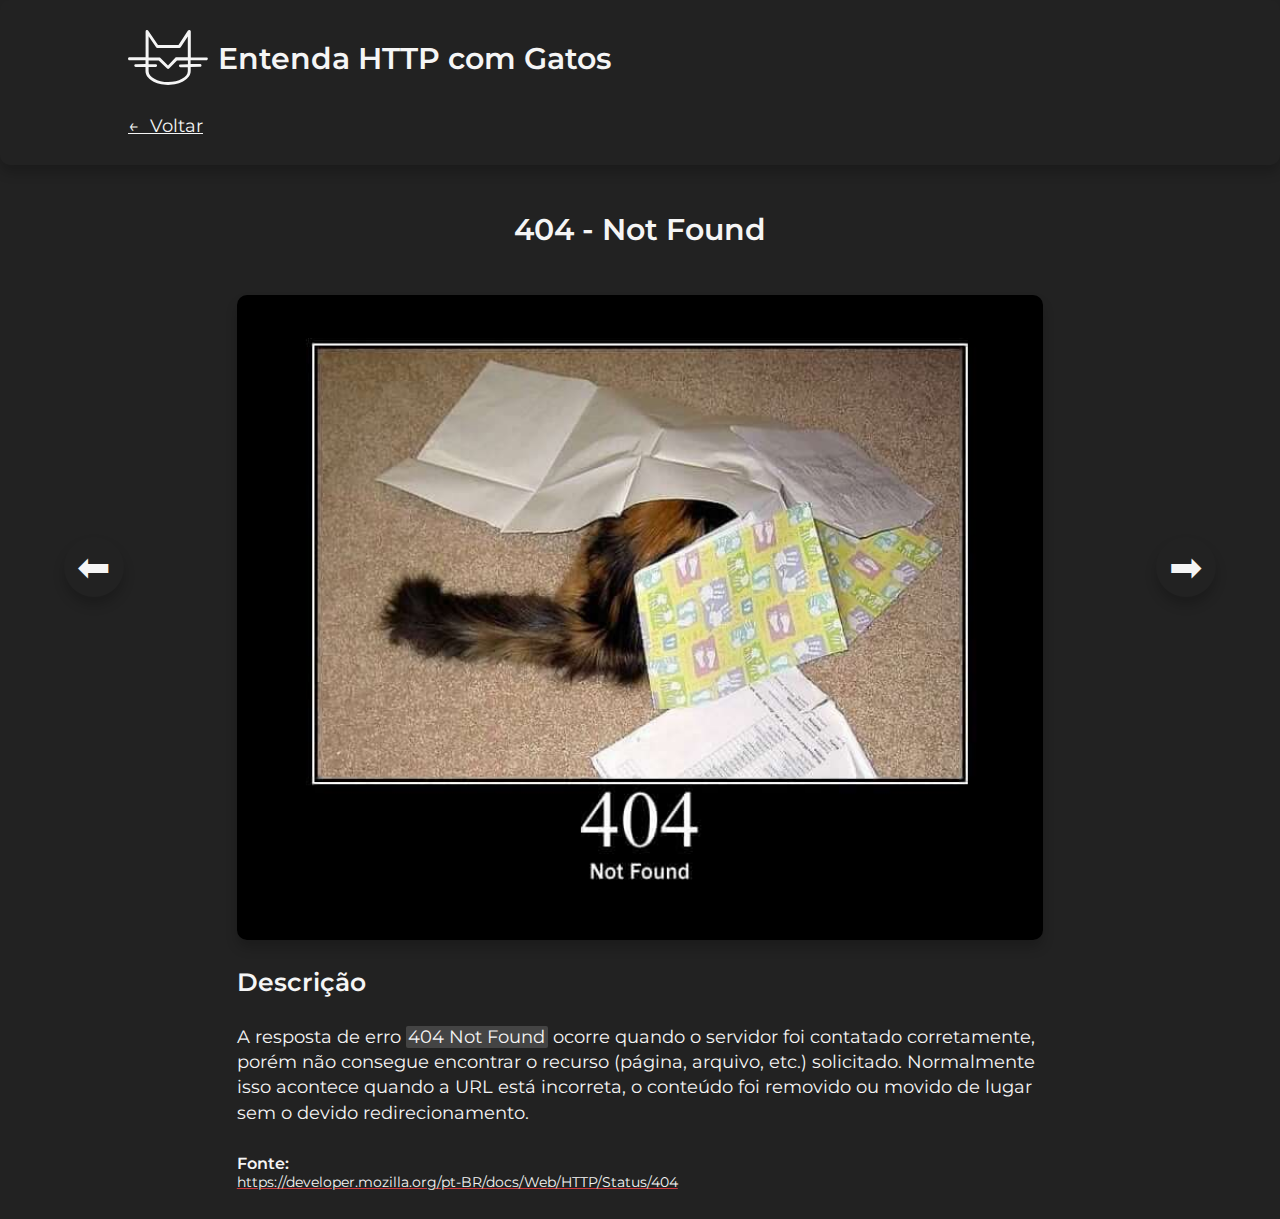
==== src/status/status.html @ 326e339f "adicação de alguns detalhes como hover na logo e etc" ====
<!DOCTYPE html>
<html lang="pt-BR">

<head>
  <meta charset="UTF-8" />
  <meta name="viewport" content="width=device-width, initial-scale=1.0" />

  <!--Fontes-->
  <link rel="preconnect" href="https://fonts.googleapis.com" />
  <link rel="preconnect" href="https://fonts.gstatic.com" crossorigin />
  <link
    href="https://fonts.googleapis.com/css2?family=Montserrat:ital,wght@0,100..900;1,100..900&family=Open+Sans:ital,wght@0,300..800;1,300..800&family=Roboto:ital,wght@0,100;0,300;0,400;0,500;0,700;0,900;1,100;1,300;1,400;1,500;1,700;1,900&display=swap"
    rel="stylesheet" />

  <!--CSS-->
  <link rel="stylesheet" href="../css/reset.css" />
  <link rel="stylesheet" href="../css/base.css" />
  <link rel="stylesheet" href="../css/cabecalho.css" />
  <link rel="stylesheet" href="../css/status.css" />
  <link rel="stylesheet" href="../css/status-descricao.css" />

  <!--Javascript-->
  <script type="module" src="../js/status.js" defer></script>
  <script type="module" src="../js/nextPageBtn.js" defer></script>

  <title>HTTP com Gatos</title>
</head>

<body>
  <header class="cabecalho">
    <nav class="navBar">
      <a href="../../index.html">
        <svg version="1.1" id="httpcat_logo" xmlns="http://www.w3.org/2000/svg" x="0px" y="0px" width="80px"
          height="55px" viewBox="0 0 80 55">
          <path fill="#f5f5f5"
            d="M78.6,27.4H62.8V1.5c0-0.7-0.6-1.3-1.2-1.4c-0.6-0.2-1.4,0.1-1.8,0.6l-9.3,14.2H30L20.1,0.6c-0.4-0.5-1-0.8-1.6-0.6 c-0.6,0.2-0.9,0.8-0.9,1.4v25.9H1.4c-0.8,0-1.4,0.7-1.4,1.5c0,0.8,0.6,1.5,1.4,1.5h16.1v3.8l-9.8,0.2c0,0,0,0,0,0 c-0.8,0-1.4,0.5-1.4,1.3c0,0.8,0.6,1.4,1.4,1.4l9.8,0v4.1c0,7.7,9.9,13.8,22.6,13.8s22.6-6.1,22.6-13.8v-4.1l9.4-0.2c0,0,0,0,0,0 c0.8,0,1.4-0.5,1.4-1.3c0-0.8-0.6-1.4-1.4-1.4l-9.5,0v-3.8h15.8c0.8,0,1.4-0.7,1.4-1.5C80,28.1,79.4,27.4,78.6,27.4z M20.6,6.3 l7.5,11c0.3,0.4,0.6,0.6,1.1,0.6h22.1c0.5,0,1.1-0.3,1.4-0.7l7.1-10.7v20.8H48.3c-0.4,0-0.8,0.1-1,0.4L40,35.5l-7.8-7.7 c-0.3-0.3-0.6-0.4-1-0.4H20.6V6.3z M59.8,34.3l-7.4,0.2c0,0,0,0,0,0c-0.8,0-1.4,0.5-1.4,1.3c0,0.8,0.6,1.4,1.4,1.4l7.4,0v4.1 c0,5.9-9,10.8-19.6,10.8S20.6,47,20.6,41.2v-4.1l7.1-0.2c0,0,0,0,0,0c0.8,0,1.4-0.5,1.4-1.3c0-0.8-0.6-1.4-1.4-1.4l-7.1,0v-3.8h10.1 l8.4,8.2c0.3,0.3,0.6,0.3,1,0.3c0,0,0,0,0,0c0.4,0,0.8-0.1,1-0.3l7.9-8.2h10.9V34.3z">
          </path>
        </svg>
      </a>

      <h1 id="http-titulo">Entenda HTTP com Gatos</h1>
    </nav>

    <div class="back-btn">
      <a href="../../index.html" id="voltar">← <strong>Voltar</strong></a>
    </div>
    </div>
  </header>

  <main id="main-conteudo-status">
    <button id="btn-prev" class="btn-seta">&#x2B05;</button>

    <section class="conteudo-status">
      <h1 id="status-code-title"></h1>

      <img id="status-code-image" alt="imagem do gato correspondente ao status" />

      <h2 class="descricao-H2">Descrição</h2>
      <div id="status-code-description"></div>

      <h3 class="fonte-H3">Fonte:</h3>
      <a id="status-code-source" href="#" target="_blank"></a>
    </section>

    <button id="btn-next" class="btn-seta">&#x27A1;</button>
  </main>

</body>

</html>
---- src/css/base.css ----
:root {   
  --verde-fosco: rgba(43, 165, 69, .25);   
  --verde: rgb(43, 165, 69);   
  --cinza: #444444;    
  --amarelo: #EAB308;
  --amarelo-fosco: #614412;  
  --vermelho: #D0383E;
  --vinho: #57292B;    
  --branco-bg: #F5F5F5; 
  --preto: #222222;  
  --azul: #2F6DAE;
  --azul-fosco: #182631;    
}

html{
  font-size: 62.5%;
  color: var(--preto);
}

body{
  background-color: var(--preto);
  color: var(--branco-bg);
  display: flex;
  flex-direction: column;
  align-items: center;
  font-family: "Montserrat", serif;
}
---- src/css/cabecalho.css ----
.cabecalho {
  display: flex;
  flex-direction: column;
  gap: 2rem;
  padding: 3rem 0;
  margin-bottom: 5rem;
  width: 100%;
  align-items: center;
  box-shadow: 0 8px 12px rgba(0, 0, 0, 0.2);
  border-radius: 1rem;

}

.navBar{
  display: flex;
  width: 80%;
  align-items: center;
  gap: 1rem;
}

#httpcat_logo{
  cursor: pointer;
}

#httpcat_logo:hover path{
  fill: var(--vermelho);

}

#http-titulo {
  color: var(--branco-bg);
  font-size: 3rem;
  font-weight: 600;
}

.back-btn{
  display: flex;
  font-size: 1.8rem;
  letter-spacing: .3rem;
  margin-top: 1rem;
  text-decoration: underline 1px;
  width: 80%;
}

.back-btn:hover{
  text-decoration: underline 1px var(--vermelho);
}

.back-btn a strong{
  letter-spacing: 0;
}
---- src/css/status.css ----
#main-conteudo-status{
  width: 90%;
  display: flex;
  align-items: center;
  justify-content: space-between;
}

.btn-seta{
  font-size: 4rem;
  height: 6rem;
  width: 6rem;
  cursor: pointer;
  position: relative;
  top: -15rem;
  box-shadow: 0 8px 12px rgba(0, 0, 0, 0.2);
  border-radius: 50%;
}

.btn-seta:hover{
  background-color: var(--branco-bg);
  color: var(--preto);
}

.conteudo-status{
  width: 70%;
  display: flex;
  flex-direction: column;
}

#status-code-image{
  width: 100%;
  height: auto;
  border-radius: 1rem;
  box-shadow: 0 8px 12px rgba(0, 0, 0, 0.2);
}

#status-code-title{
  font-size: 3rem;
  font-weight: 600;
  margin-bottom: 5rem;
  text-align: center;
}

.fonte-H3{
  padding-top: 3rem;
  padding-bottom: .3rem;
  font-size: 1.6rem;
  font-weight: 600;
}

#status-code-source{
  text-decoration: underline 1px var(--vermelho);
  padding-bottom: 3rem;
  font-size: 1.4rem;
  cursor: pointer;
}

#status-code-source:hover{
  color: var(--vermelho);
  text-decoration: underline 1px var(--branco-bg);
}


/* // Percorre o array e insere cada card no container
httpDataCard.forEach(item => {
  const novoCard = criarCard(item);
  cardsContainer.appendChild(novoCard);
}); */
---- src/css/status-descricao.css ----
.bold{
  font-weight: 600;
}

.italico{
  font-style: italic;
}

.link{
  color: var(--azul);
  font-weight: 600;
}

.mg-bottom{
  margin-bottom: 2rem;
}

.pd-top{
  padding-top: 2rem;
}

.bg-grey{
  background-color: var(--cinza);
  border-radius: 2px;
  padding: 0 .25rem; 
}

.nota-vermelha{
  background-color: var(--vinho);
  padding: 2rem;
  border-radius: 1rem;
  margin-bottom: 2rem;
  border-left: 3px solid var(--vermelho);
  border-right: 3px solid var(--vermelho);
}

.nota-importante{
  background-color: var(--vinho);
  padding: 2rem;
  border-radius: 1rem;
  margin-bottom: 2rem;
  border-left: 3px solid var(--amarelo);
  border-right: 3px solid var(--amarelo);
}

.nota-azul{
  background-color: var(--azul-fosco);
  padding: 2rem;
  margin-bottom: 2rem;
  border-radius: 1rem;
  border-left: 3px solid var(--azul);
  border-right: 3px solid var(--azul);
}

.nota-amarela{
  background-color: var(--amarelo-fosco);
  padding: 2rem;
  border-radius: 1rem;
  border-left: 3px solid var(--amarelo);
  border-right: 3px solid var(--amarelo);
}

.nota-cinza{
  padding: 2rem;
  border-radius: 1rem;
  border-left: 3px solid var(--cinza);
  border-right: 3px solid var(--cinza);
}

.descricao-H2 {
  font-size: 2.5rem;
  font-weight: 600;
  padding: 3rem 0;
}

#status-code-description{
  font-size: 1.8rem;
  line-height: 1.4;
}

#expect100{
  background-color: var(--preto);
  padding-right: .5rem;
}

#pf-201{
  padding-top: 2rem;
}

#metodos-ul{
  padding-bottom: 2rem;
}
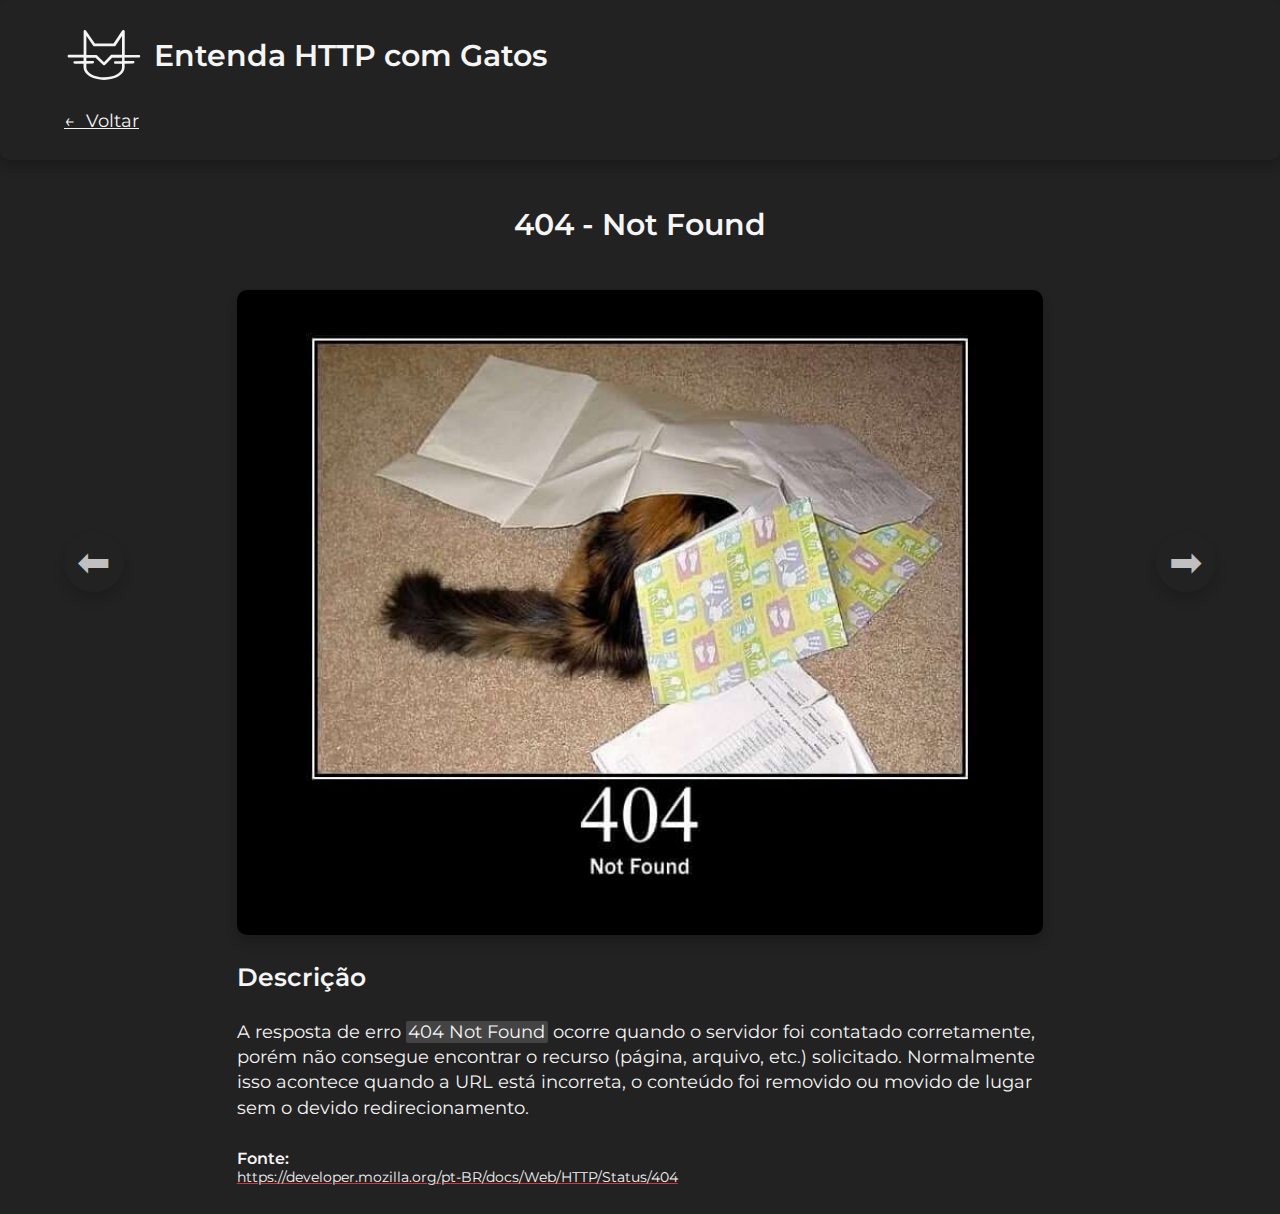
==== commit 88553867: "finalização da parte responsiva dos status" ====
--- a/src/status/status.html
+++ b/src/status/status.html
@@ -30,7 +30,7 @@
   <header class="cabecalho">
     <nav class="navBar">
       <a href="../../index.html">
-        <svg version="1.1" id="httpcat_logo" xmlns="http://www.w3.org/2000/svg" x="0px" y="0px" width="80px"
+        <svg version="1.1" class="httpcat_logo" xmlns="http://www.w3.org/2000/svg" x="0px" y="0px" width="80px"
           height="55px" viewBox="0 0 80 55">
           <path fill="#f5f5f5"
             d="M78.6,27.4H62.8V1.5c0-0.7-0.6-1.3-1.2-1.4c-0.6-0.2-1.4,0.1-1.8,0.6l-9.3,14.2H30L20.1,0.6c-0.4-0.5-1-0.8-1.6-0.6 c-0.6,0.2-0.9,0.8-0.9,1.4v25.9H1.4c-0.8,0-1.4,0.7-1.4,1.5c0,0.8,0.6,1.5,1.4,1.5h16.1v3.8l-9.8,0.2c0,0,0,0,0,0 c-0.8,0-1.4,0.5-1.4,1.3c0,0.8,0.6,1.4,1.4,1.4l9.8,0v4.1c0,7.7,9.9,13.8,22.6,13.8s22.6-6.1,22.6-13.8v-4.1l9.4-0.2c0,0,0,0,0,0 c0.8,0,1.4-0.5,1.4-1.3c0-0.8-0.6-1.4-1.4-1.4l-9.5,0v-3.8h15.8c0.8,0,1.4-0.7,1.4-1.5C80,28.1,79.4,27.4,78.6,27.4z M20.6,6.3 l7.5,11c0.3,0.4,0.6,0.6,1.1,0.6h22.1c0.5,0,1.1-0.3,1.4-0.7l7.1-10.7v20.8H48.3c-0.4,0-0.8,0.1-1,0.4L40,35.5l-7.8-7.7 c-0.3-0.3-0.6-0.4-1-0.4H20.6V6.3z M59.8,34.3l-7.4,0.2c0,0,0,0,0,0c-0.8,0-1.4,0.5-1.4,1.3c0,0.8,0.6,1.4,1.4,1.4l7.4,0v4.1 c0,5.9-9,10.8-19.6,10.8S20.6,47,20.6,41.2v-4.1l7.1-0.2c0,0,0,0,0,0c0.8,0,1.4-0.5,1.4-1.3c0-0.8-0.6-1.4-1.4-1.4l-7.1,0v-3.8h10.1 l8.4,8.2c0.3,0.3,0.6,0.3,1,0.3c0,0,0,0,0,0c0.4,0,0.8-0.1,1-0.3l7.9-8.2h10.9V34.3z">
@@ -48,7 +48,7 @@
   </header>
 
   <main id="main-conteudo-status">
-    <button id="btn-prev" class="btn-seta">&#x2B05;</button>
+    <button type="button" id="btn-prev" class="btn-seta">&#x2B05;</button>
 
     <section class="conteudo-status">
       <h1 id="status-code-title"></h1>
@@ -62,7 +62,7 @@
       <a id="status-code-source" href="#" target="_blank"></a>
     </section>
 
-    <button id="btn-next" class="btn-seta">&#x27A1;</button>
+    <button type="button" id="btn-next" class="btn-seta">&#x27A1;</button>
   </main>
 
 </body>
--- a/src/css/cabecalho.css
+++ b/src/css/cabecalho.css
@@ -13,16 +13,18 @@
 
 .navBar{
   display: flex;
-  width: 80%;
+  width: 90%;
   align-items: center;
   gap: 1rem;
 }
 
-#httpcat_logo{
+.httpcat_logo{
   cursor: pointer;
+  width: 8rem;
+  height: 5rem;
 }
 
-#httpcat_logo:hover path{
+.httpcat_logo:hover path{
   fill: var(--vermelho);
 
 }
@@ -39,7 +41,7 @@
   letter-spacing: .3rem;
   margin-top: 1rem;
   text-decoration: underline 1px;
-  width: 80%;
+  width: 90%;
 }
 
 .back-btn:hover{
@@ -48,4 +50,39 @@
 
 .back-btn a strong{
   letter-spacing: 0;
+}
+
+
+/* Para telas até 768px de largura (por exemplo, “tablet” ou “landscape phone”) */
+@media (max-width: 768px) {
+  .cabecalho{
+    margin-bottom: 3rem;
+  }
+
+  #http-titulo {
+    font-size: 2.5rem;
+  }
+
+  .back-btn{
+    font-size: 1.6rem;
+  }
+}
+
+/* Para telas até 480px de largura (celulares pequenos) */
+@media (max-width: 480px) {
+  #http-titulo {
+    font-size: 2rem;
+  }
+
+  .httpcat_logo{
+    width: 6rem;
+  }
+
+  .cabecalho{
+    margin-bottom: 2.5rem;
+  }
+
+  .back-btn{
+    font-size: 1.4rem;
+  }
 }--- a/src/css/status.css
+++ b/src/css/status.css
@@ -14,11 +14,13 @@
   top: -15rem;
   box-shadow: 0 8px 12px rgba(0, 0, 0, 0.2);
   border-radius: 50%;
+  opacity: .75;
 }
 
 .btn-seta:hover{
   background-color: var(--branco-bg);
   color: var(--preto);
+  opacity: 1;
 }
 
 .conteudo-status{
@@ -61,8 +63,62 @@
 }
 
 
-/* // Percorre o array e insere cada card no container
-httpDataCard.forEach(item => {
-  const novoCard = criarCard(item);
-  cardsContainer.appendChild(novoCard);
-}); */+
+
+/* Para telas até 1200px de largura (por exemplo, “tablet grande”) */
+@media (max-width: 1200px) {
+  .conteudo-status {
+    width: 80%;
+}
+}
+
+/* Para telas até 768px de largura (por exemplo, “tablet” ou “landscape phone”) */
+@media (max-width: 768px) {
+  .conteudo-status {
+    width: 90%;
+}
+
+.btn-seta{
+  font-size: 3rem;
+  height: 5rem;
+  width: 5rem;
+  top: -20rem;
+}
+
+#btn-prev{
+  left: -1rem;
+}
+
+#btn-next{
+right: -1rem;
+}
+
+}
+
+/* Para telas até 480px de largura (celulares pequenos) */
+@media (max-width: 480px) {
+  #main-conteudo-status{
+    width: 100%;
+  }
+
+  #status-code-title {
+    font-size: 2rem;
+    margin-bottom: 2.5rem;
+}
+
+.btn-seta{
+  font-size: 2rem;
+  height: 4rem;
+  width: 4rem;
+}
+
+#btn-prev{
+  left: 0;
+}
+
+#btn-next{
+right: 0;
+}
+
+
+}--- a/src/css/status-descricao.css
+++ b/src/css/status-descricao.css
@@ -91,5 +91,51 @@
   padding-bottom: 2rem;
 }
 
+/*Media query*/
+@media (max-width: 768px) {
+  #status-code-title{
+    font-size: 2.5rem;
+    margin-bottom: 3rem;
+  }
 
+  .descricao-H2 {
+    font-size: 2.25rem;
+  }
 
+  #status-code-description {
+    font-size: 1.7rem;
+    line-height: 1.25;
+}
+
+.fonte-H3{
+  font-size: 1.5rem;
+}
+
+#status-code-source{
+  font-size: 1.25rem;
+}
+}
+
+@media (max-width: 480px) {
+  #status-code-title{
+    font-size: 2em;
+  }
+
+  .descricao-H2 {
+    font-size: 2rem;
+  }
+
+  #status-code-description {
+    font-size: 1.5rem;
+    line-height: 1.2;
+}
+
+.fonte-H3{
+  font-size: 1.4rem;
+}
+
+#status-code-source{
+  font-size: 1.15rem;
+}
+}
+
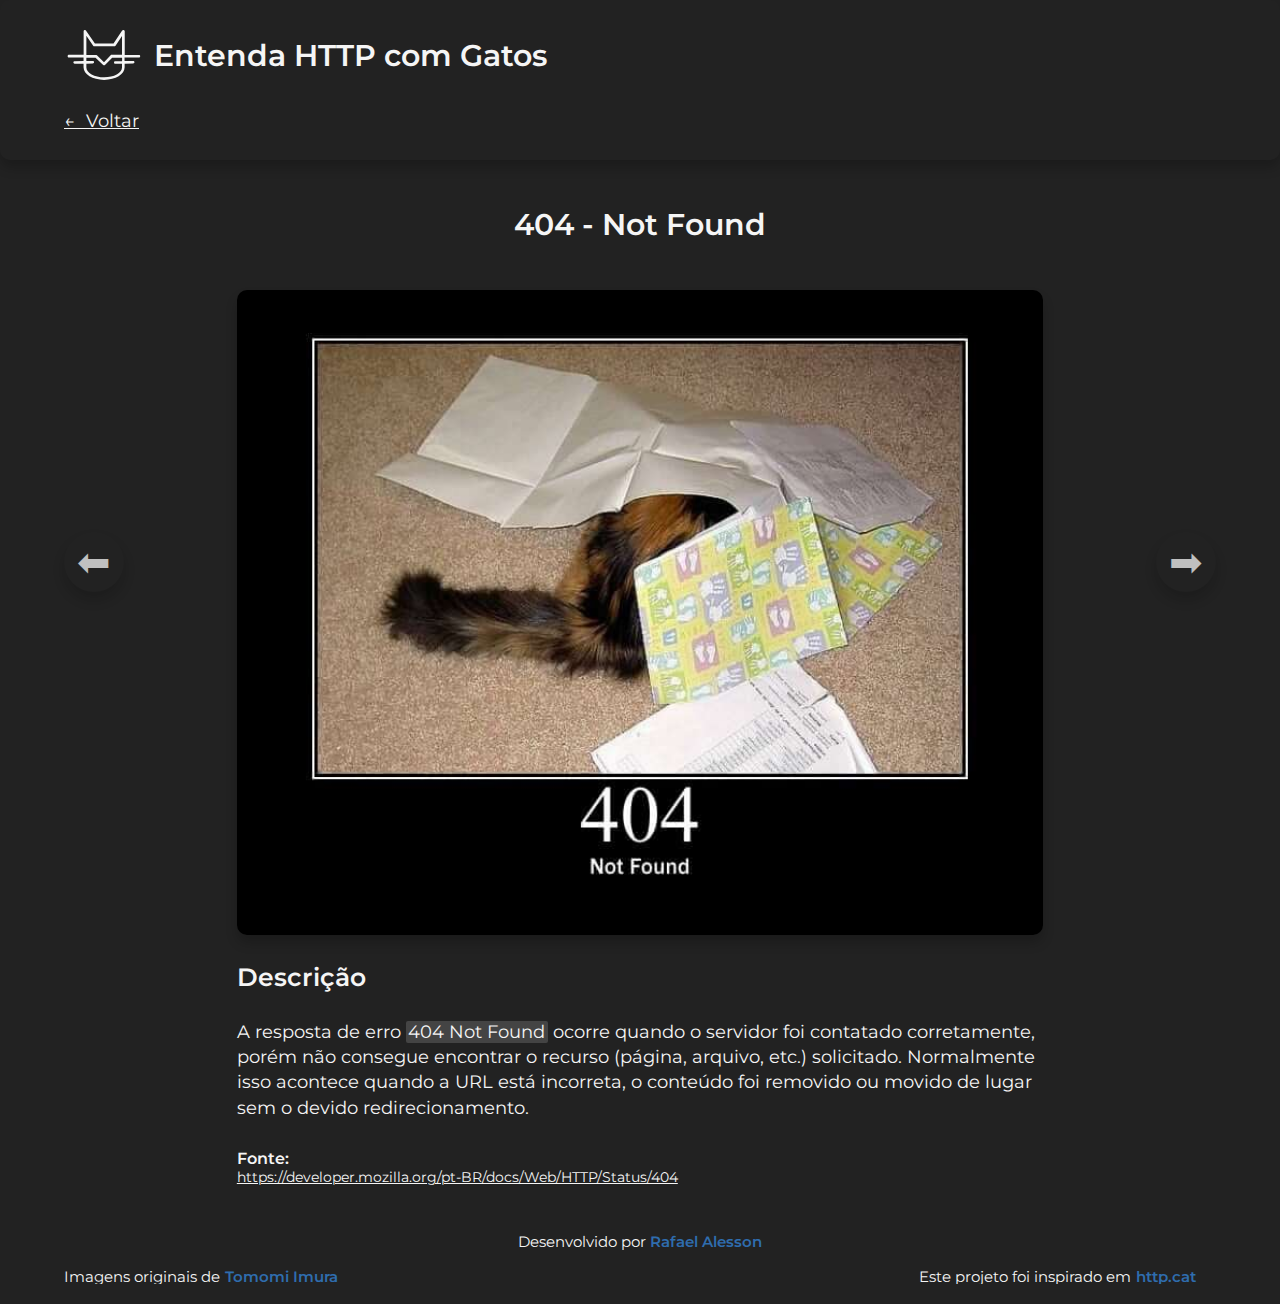
==== commit 1b729006: "adicição do rodapé" ====
--- a/src/status/status.html
+++ b/src/status/status.html
@@ -18,6 +18,7 @@
   <link rel="stylesheet" href="../css/cabecalho.css" />
   <link rel="stylesheet" href="../css/status.css" />
   <link rel="stylesheet" href="../css/status-descricao.css" />
+  <link rel="stylesheet" href="../css/footer.css" />
 
   <!--Javascript-->
   <script type="module" src="../js/status.js" defer></script>
@@ -65,6 +66,52 @@
     <button type="button" id="btn-next" class="btn-seta">&#x27A1;</button>
   </main>
 
+  <footer id="rodape">
+    <!-- Seção sobre o autor/colaborador do projeto -->
+    <section aria-label="Informações sobre o autor">
+      <p class="footer-text center-me">
+        Desenvolvido por
+        <a href="https://linkedin.com/in/rafael-alesson" 
+           target="_blank" 
+           rel="noopener noreferrer" 
+           class="link" 
+           id="autor">
+          Rafael Alesson
+        </a>
+      </p>
+    </section>
+  
+    <!-- Seção sobre créditos e inspiração (movimento horizontal) -->
+    <section aria-label="Créditos e inspirações">
+      <div id="rodape-moves" role="marquee" aria-label="Rolagem contínua de informações">
+        <div class="moving-content">
+          <!-- Primeiro crédito: imagens originais -->
+          <p class="footer-text">
+            Imagens originais de 
+              <a href="https://x.com/girlie_mac" 
+               target="_blank" 
+               rel="noopener noreferrer" 
+               class="link" 
+               id="autora-fotos">
+              Tomomi Imura
+            </a>
+          </p>
+  
+          <!-- Segundo crédito: fonte de inspiração -->
+          <p class="footer-text">
+            Este projeto foi inspirado em 
+              <a href="https://http.cat" 
+               target="_blank" 
+               rel="noopener noreferrer" 
+               class="link" 
+               id="inspired">
+              http.cat
+            </a>
+          </p>
+        </div>
+      </div>
+    </section>
+  </footer>
 </body>
 
 </html>--- a/src/css/base.css
+++ b/src/css/base.css
@@ -24,4 +24,50 @@
   flex-direction: column;
   align-items: center;
   font-family: "Montserrat", serif;
+}
+
+.bold{
+  font-weight: 600;
+}
+
+.italico{
+  font-style: italic;
+}
+
+.link{
+  color: var(--azul);
+  font-weight: 600;
+}
+
+.link:hover{
+  text-decoration: underline;
+}
+
+.mg-bottom{
+  margin-bottom: 2rem;
+}
+
+.pd-top{
+  padding-top: 2rem;
+}
+
+
+/* Classes de cor (aplicadas via JavaScript no card) */
+.bg-grey{
+  background-color: var(--cinza);
+  border-radius: 2px;
+  padding: 0 .25rem; 
+}
+
+.bg-blue {
+  background-color: var(--azul-fosco);
+}
+.bg-green {
+  background-color: var(--verde-fosco);
+}
+.bg-yellow {
+  background-color: var(--amarelo-fosco);
+}
+.bg-red {
+  background-color: var(--vinho);
 }--- a/src/css/status.css
+++ b/src/css/status.css
@@ -51,7 +51,7 @@
 }
 
 #status-code-source{
-  text-decoration: underline 1px var(--vermelho);
+  text-decoration: underline 1px;
   padding-bottom: 3rem;
   font-size: 1.4rem;
   cursor: pointer;
@@ -59,7 +59,7 @@
 
 #status-code-source:hover{
   color: var(--vermelho);
-  text-decoration: underline 1px var(--branco-bg);
+  text-decoration: underline 1px var(--vermelho);
 }
 
 
--- a/src/css/status-descricao.css
+++ b/src/css/status-descricao.css
@@ -1,4 +1,4 @@
-.bold{
+/* .bold{
   font-weight: 600;
 }
 
@@ -23,7 +23,7 @@
   background-color: var(--cinza);
   border-radius: 2px;
   padding: 0 .25rem; 
-}
+} */
 
 .nota-vermelha{
   background-color: var(--vinho);
--- a/src/css/footer.css
+++ b/src/css/footer.css
@@ -0,0 +1,72 @@
+#rodape{
+  width: 100%;
+  height: auto;
+  display: flex;
+  flex-direction: column;
+  align-items: center;
+  justify-content: space-evenly;
+  margin-top: 2rem;
+}
+
+.footer-text{
+  font-size: 1.5rem;
+}
+
+.center-me {
+  text-align: center;
+  margin-bottom: 2rem; 
+}
+
+/* Container que esconde a “largura” e permite o movimento interno */
+#rodape-moves {
+  position: relative;
+  width: 90vw;
+  overflow: hidden;
+  margin-bottom: 2rem;
+  display: flex;
+}
+
+/* A div que realmente se move, animando da direita para a esquerda */
+.moving-content {
+  white-space: nowrap;             
+  width: 100%;    
+  display: flex;  
+  justify-content: space-between;     
+  animation: marquee 20s linear infinite; 
+}
+
+.moving-content:hover {
+  animation-play-state: paused; /* pausa a animação enquanto o mouse estiver em cima */
+}
+
+/* Padrão para os parágrafos que estão se movendo */
+#rodape-moves .footer-text {
+  display: flex;  
+  margin-right: 2rem;     
+}
+
+#autora-fotos, #inspired{
+  padding-left: .5rem;
+}
+
+/* Animação que parte da posição X=100% até X=-100% */
+@keyframes marquee {
+  0% {
+    transform: translateX(100%);   
+  }
+  100% {
+    transform: translateX(-100%);  
+  }
+}
+
+@media (max-width: 768px) {
+  .moving-content {
+    animation: marquee 15s linear infinite;
+}
+}
+
+@media (max-width: 480px) {
+  .moving-content {
+    animation: marquee 10s linear infinite;
+}
+}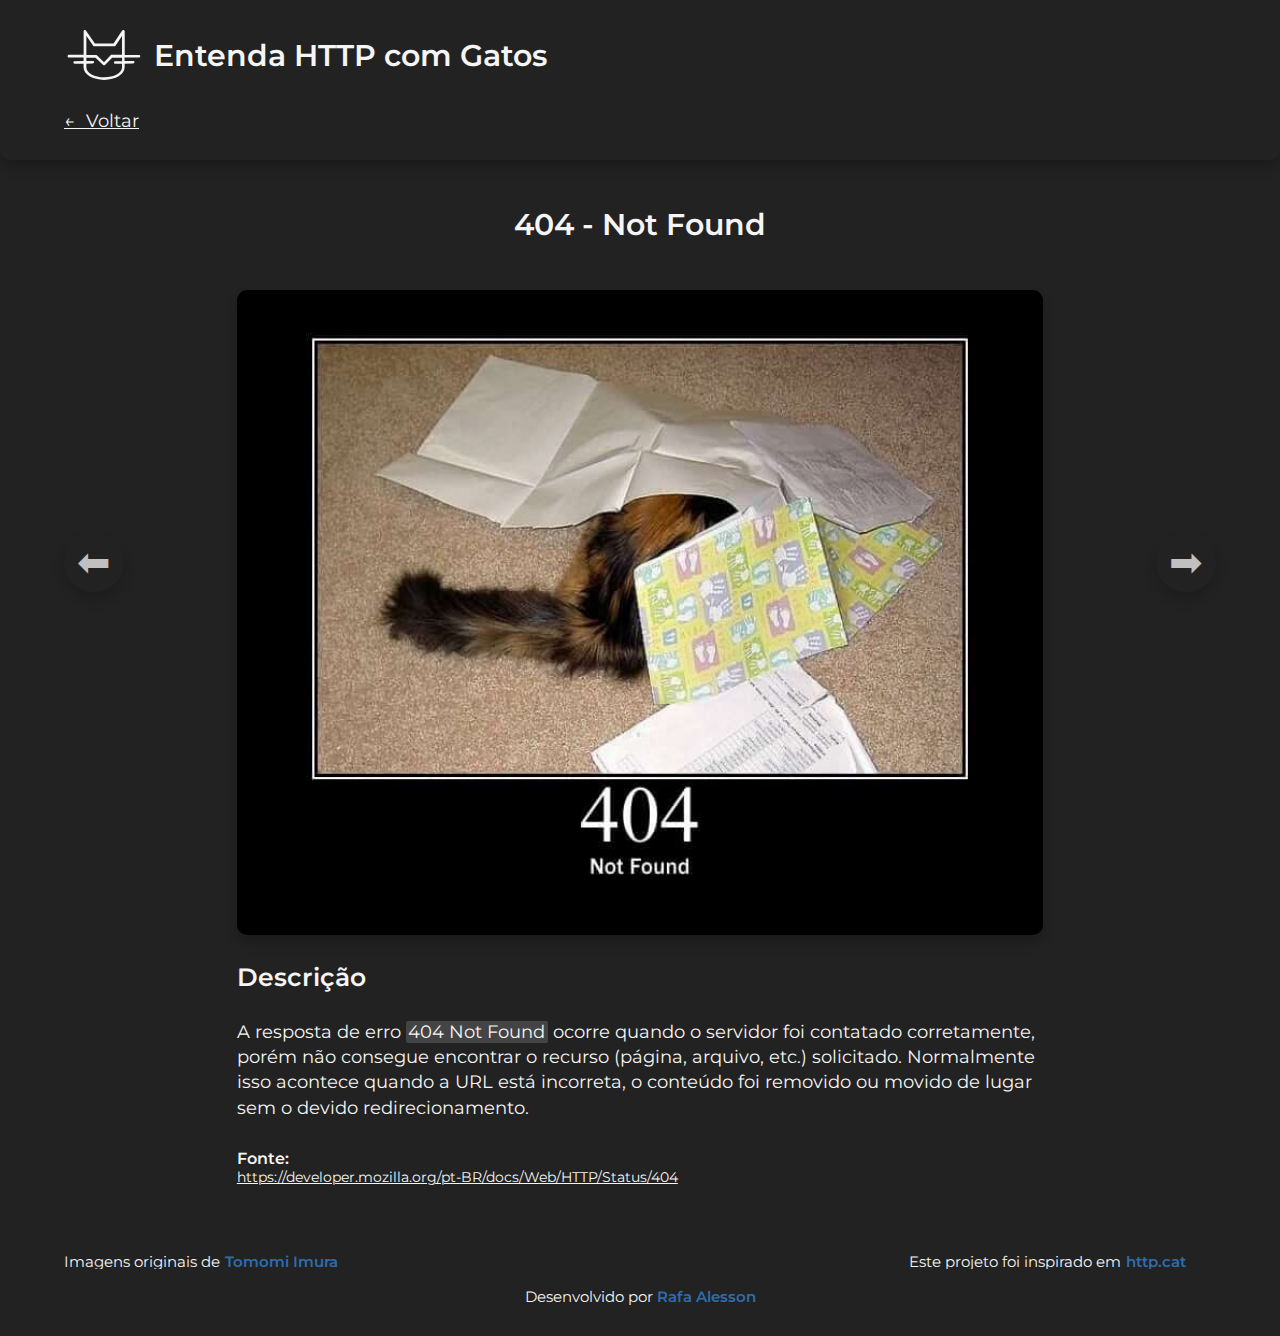
==== commit 35b1296a: "mudança nas posições dos textos no rodapé" ====
--- a/src/status/status.html
+++ b/src/status/status.html
@@ -67,50 +67,41 @@
   </main>
 
   <footer id="rodape">
-    <!-- Seção sobre o autor/colaborador do projeto -->
-    <section aria-label="Informações sobre o autor">
-      <p class="footer-text center-me">
-        Desenvolvido por
-        <a href="https://linkedin.com/in/rafael-alesson" 
-           target="_blank" 
-           rel="noopener noreferrer" 
-           class="link" 
-           id="autor">
-          Rafael Alesson
-        </a>
-      </p>
-    </section>
-  
     <!-- Seção sobre créditos e inspiração (movimento horizontal) -->
     <section aria-label="Créditos e inspirações">
       <div id="rodape-moves" role="marquee" aria-label="Rolagem contínua de informações">
         <div class="moving-content">
           <!-- Primeiro crédito: imagens originais -->
-          <p class="footer-text">
-            Imagens originais de 
               <a href="https://x.com/girlie_mac" 
                target="_blank" 
                rel="noopener noreferrer" 
-               class="link" 
+               class="footer-text" 
                id="autora-fotos">
-              Tomomi Imura
+               Imagens originais de <i class="link">Tomomi Imura</i>
             </a>
-          </p>
   
-          <!-- Segundo crédito: fonte de inspiração -->
-          <p class="footer-text">
-            Este projeto foi inspirado em 
+          <!-- Segundo crédito: fonte de inspiração -->           
               <a href="https://http.cat" 
                target="_blank" 
                rel="noopener noreferrer" 
-               class="link" 
+               class="footer-text" 
                id="inspired">
-              http.cat
+               Este projeto foi inspirado em <i class="link">http.cat</i>
             </a>
-          </p>
         </div>
       </div>
     </section>
+
+    <!-- Seção sobre o autor do projeto -->
+    <section aria-label="Informações sobre o autor">
+      <a href="https://linkedin.com/in/rafael-alesson" 
+         target="_blank" 
+         rel="noopener noreferrer" 
+         class="footer-text" 
+         id="autor">
+         Desenvolvido por <i class="link">Rafa Alesson</i> 
+      </a>
+  </section>
   </footer>
 </body>
 
--- a/src/css/status-descricao.css
+++ b/src/css/status-descricao.css
@@ -1,30 +1,3 @@
-/* .bold{
-  font-weight: 600;
-}
-
-.italico{
-  font-style: italic;
-}
-
-.link{
-  color: var(--azul);
-  font-weight: 600;
-}
-
-.mg-bottom{
-  margin-bottom: 2rem;
-}
-
-.pd-top{
-  padding-top: 2rem;
-}
-
-.bg-grey{
-  background-color: var(--cinza);
-  border-radius: 2px;
-  padding: 0 .25rem; 
-} */
-
 .nota-vermelha{
   background-color: var(--vinho);
   padding: 2rem;
--- a/src/css/footer.css
+++ b/src/css/footer.css
@@ -10,11 +10,6 @@
 
 .footer-text{
   font-size: 1.5rem;
-}
-
-.center-me {
-  text-align: center;
-  margin-bottom: 2rem; 
 }
 
 /* Container que esconde a “largura” e permite o movimento interno */
@@ -42,11 +37,17 @@
 /* Padrão para os parágrafos que estão se movendo */
 #rodape-moves .footer-text {
   display: flex;  
-  margin-right: 2rem;     
+  margin-right: 3rem;
+  margin-top: 2rem;     
 }
 
 #autora-fotos, #inspired{
-  padding-left: .5rem;
+  gap: .5rem;
+}
+
+#autor{
+  padding-bottom: 3rem;
+  padding-top: 1rem;
 }
 
 /* Animação que parte da posição X=100% até X=-100% */
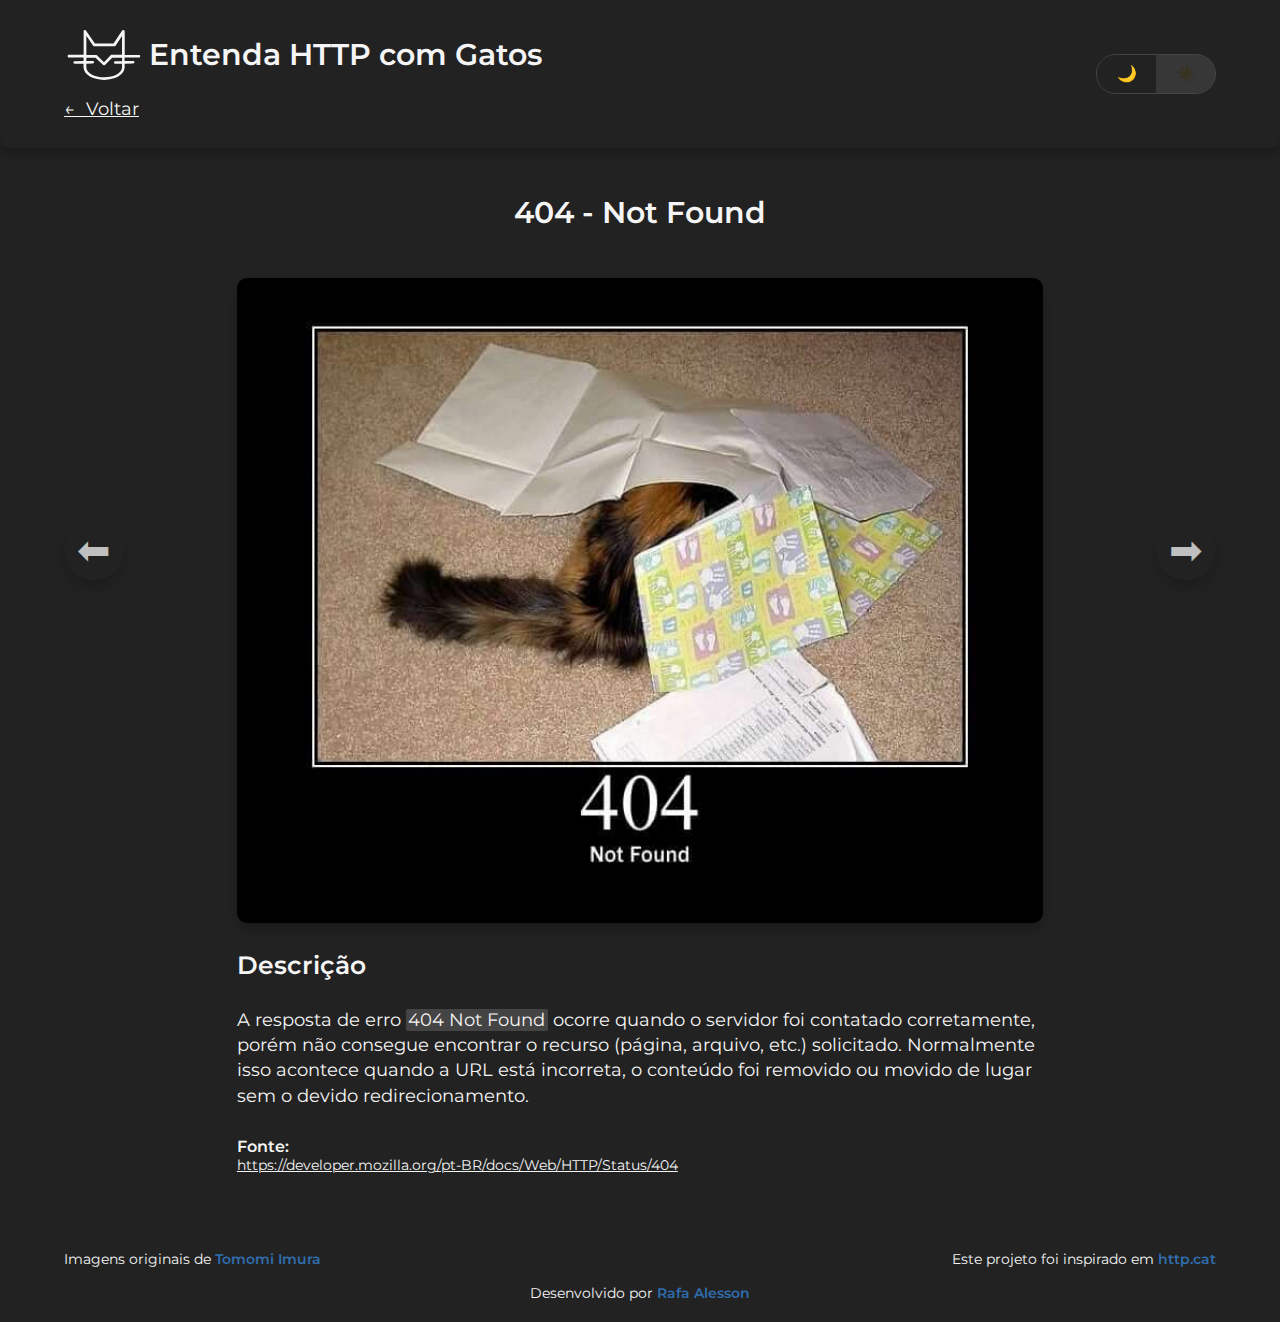
==== commit 22ec2d1a: "adição do dark-mode e light-mode" ====
--- a/src/status/status.html
+++ b/src/status/status.html
@@ -23,6 +23,7 @@
   <!--Javascript-->
   <script type="module" src="../js/status.js" defer></script>
   <script type="module" src="../js/nextPageBtn.js" defer></script>
+  <script type="module" src="../js/theme-toggle.js" defer></script>
 
   <title>HTTP com Gatos</title>
 </head>
@@ -30,22 +31,28 @@
 <body>
   <header class="cabecalho">
     <nav class="navBar">
-      <a href="../../index.html">
-        <svg version="1.1" class="httpcat_logo" xmlns="http://www.w3.org/2000/svg" x="0px" y="0px" width="80px"
+      <section id="logo-section">
+        <div id="logo-h1-container">
+          <svg version="1.1" class="httpcat_logo" xmlns="http://www.w3.org/2000/svg" x="0px" y="0px" width="80px"
           height="55px" viewBox="0 0 80 55">
-          <path fill="#f5f5f5"
+          <path fill="#F5F5F5"
             d="M78.6,27.4H62.8V1.5c0-0.7-0.6-1.3-1.2-1.4c-0.6-0.2-1.4,0.1-1.8,0.6l-9.3,14.2H30L20.1,0.6c-0.4-0.5-1-0.8-1.6-0.6 c-0.6,0.2-0.9,0.8-0.9,1.4v25.9H1.4c-0.8,0-1.4,0.7-1.4,1.5c0,0.8,0.6,1.5,1.4,1.5h16.1v3.8l-9.8,0.2c0,0,0,0,0,0 c-0.8,0-1.4,0.5-1.4,1.3c0,0.8,0.6,1.4,1.4,1.4l9.8,0v4.1c0,7.7,9.9,13.8,22.6,13.8s22.6-6.1,22.6-13.8v-4.1l9.4-0.2c0,0,0,0,0,0 c0.8,0,1.4-0.5,1.4-1.3c0-0.8-0.6-1.4-1.4-1.4l-9.5,0v-3.8h15.8c0.8,0,1.4-0.7,1.4-1.5C80,28.1,79.4,27.4,78.6,27.4z M20.6,6.3 l7.5,11c0.3,0.4,0.6,0.6,1.1,0.6h22.1c0.5,0,1.1-0.3,1.4-0.7l7.1-10.7v20.8H48.3c-0.4,0-0.8,0.1-1,0.4L40,35.5l-7.8-7.7 c-0.3-0.3-0.6-0.4-1-0.4H20.6V6.3z M59.8,34.3l-7.4,0.2c0,0,0,0,0,0c-0.8,0-1.4,0.5-1.4,1.3c0,0.8,0.6,1.4,1.4,1.4l7.4,0v4.1 c0,5.9-9,10.8-19.6,10.8S20.6,47,20.6,41.2v-4.1l7.1-0.2c0,0,0,0,0,0c0.8,0,1.4-0.5,1.4-1.3c0-0.8-0.6-1.4-1.4-1.4l-7.1,0v-3.8h10.1 l8.4,8.2c0.3,0.3,0.6,0.3,1,0.3c0,0,0,0,0,0c0.4,0,0.8-0.1,1-0.3l7.9-8.2h10.9V34.3z">
           </path>
         </svg>
-      </a>
 
-      <h1 id="http-titulo">Entenda HTTP com Gatos</h1>
+        <h1 id="http-titulo">Entenda HTTP com Gatos</h1>
+        </div>
+        
+        <div class="back-btn">
+          <a href="../../index.html" id="voltar">← <strong>Voltar</strong></a>
+        </div>
+      </section>
+
+      <section id="theme-toggle-section" class="toggle-switch">
+        <div id="lua-dark" class="dark-mode">🌙</div>
+        <div id="sol-claro" class="light-mode">☀️</div>
+      </section>
     </nav>
-
-    <div class="back-btn">
-      <a href="../../index.html" id="voltar">← <strong>Voltar</strong></a>
-    </div>
-    </div>
   </header>
 
   <main id="main-conteudo-status">
--- a/src/css/base.css
+++ b/src/css/base.css
@@ -1,5 +1,5 @@
 :root {   
-  --verde-fosco: rgba(43, 165, 69, .25);   
+  --verde-fosco: #24442B;   
   --verde: rgb(43, 165, 69);   
   --cinza: #444444;    
   --amarelo: #EAB308;
@@ -10,6 +10,10 @@
   --preto: #222222;  
   --azul: #2F6DAE;
   --azul-fosco: #182631;    
+
+  --bg-color: var(--preto);
+  --text-color: var(--branco-bg);
+  /* --card-bg-color: var(--cinza); */
 }
 
 html{
@@ -17,13 +21,18 @@
   color: var(--preto);
 }
 
-body{
-  background-color: var(--preto);
-  color: var(--branco-bg);
+body {
+  background-color: var(--bg-color);
+  color: var(--text-color);
   display: flex;
   flex-direction: column;
   align-items: center;
   font-family: "Montserrat", serif;
+  transition: background-color 0.3s ease, color 0.3s ease;
+}
+
+.httpcat_logo path {
+  fill: var(--text-color);
 }
 
 .bold{
@@ -51,12 +60,12 @@
   padding-top: 2rem;
 }
 
-
 /* Classes de cor (aplicadas via JavaScript no card) */
 .bg-grey{
   background-color: var(--cinza);
   border-radius: 2px;
   padding: 0 .25rem; 
+  color: var(--branco-bg);
 }
 
 .bg-blue {
@@ -70,4 +79,56 @@
 }
 .bg-red {
   background-color: var(--vinho);
+}
+
+.toggle-switch {
+  display: flex;
+  width: 12rem;
+  height: 4rem;
+  border-radius: 2rem;
+  border: 1px solid var(--cinza);
+  align-items: center;
+  justify-content: space-between;
+  cursor: pointer;
+  overflow: hidden;
+}
+
+#lua-dark, #sol-claro {
+  display: flex;
+  align-items: center;
+  justify-content: center;
+  width: 50%;
+  height: 100%;
+  font-size: 1.6rem;
+  transition: opacity 0.3s ease, background-color 0.3s ease, color 0.3s ease;
+}
+
+#lua-dark {
+  background-color: var(--preto);
+  color: var(--branco-bg);
+  opacity: 1; /* Lua em destaque inicialmente */
+}
+
+#sol-claro {
+  background-color: var(--branco-bg);
+  color: var(--preto);
+  opacity: 0.1; /* Sol opaco inicialmente */
+}
+
+/* Quando estiver no modo escuro */
+.toggle-switch.dark-mode #lua-dark {
+  opacity: 1; /* Lua em destaque */
+}
+
+.toggle-switch.dark-mode #sol-claro {
+  opacity: 0.1; /* Sol opaco */
+}
+
+/* Quando estiver no modo claro */
+.toggle-switch.light-mode #lua-dark {
+  opacity: 0.1; /* Lua opaca */
+}
+
+.toggle-switch.light-mode #sol-claro {
+  opacity: 1; /* Sol em destaque */
 }--- a/src/css/cabecalho.css
+++ b/src/css/cabecalho.css
@@ -1,36 +1,49 @@
 .cabecalho {
   display: flex;
-  flex-direction: column;
   gap: 2rem;
+  justify-content: center;
   padding: 3rem 0;
   margin-bottom: 5rem;
   width: 100%;
   align-items: center;
-  box-shadow: 0 8px 12px rgba(0, 0, 0, 0.2);
-  border-radius: 1rem;
+  border-radius: 0 0 1rem 1rem ;
+  background-color: var(--bg-color); 
+  box-shadow: 0 8px 12px rgba(0, 0, 0, 0.2); 
+  transition: background-color 0.3s ease, color 0.3s ease;
 
 }
 
 .navBar{
+  width: 90%;
   display: flex;
-  width: 90%;
   align-items: center;
+  justify-content: space-between;
+  gap: 4rem;
+}
+
+#logo-section{
+  display: flex;
+  flex-direction: column;
   gap: 1rem;
 }
 
+#logo-h1-container{
+  display: flex;
+  align-items: center;
+  gap: .5rem;
+}
+
 .httpcat_logo{
-  cursor: pointer;
   width: 8rem;
   height: 5rem;
 }
 
 .httpcat_logo:hover path{
   fill: var(--vermelho);
-
 }
 
 #http-titulo {
-  color: var(--branco-bg);
+  color: var(--text-color);
   font-size: 3rem;
   font-weight: 600;
 }
--- a/src/css/status.css
+++ b/src/css/status.css
@@ -15,6 +15,9 @@
   box-shadow: 0 8px 12px rgba(0, 0, 0, 0.2);
   border-radius: 50%;
   opacity: .75;
+
+  background-color: var(--card-bg-color); 
+  color: var(--text-color);
 }
 
 .btn-seta:hover{
@@ -41,6 +44,7 @@
   font-weight: 600;
   margin-bottom: 5rem;
   text-align: center;
+  color: var(--text-color);
 }
 
 .fonte-H3{
--- a/src/css/status-descricao.css
+++ b/src/css/status-descricao.css
@@ -52,7 +52,6 @@
 }
 
 #expect100{
-  background-color: var(--preto);
   padding-right: .5rem;
 }
 
--- a/src/css/footer.css
+++ b/src/css/footer.css
@@ -1,73 +1,75 @@
-#rodape{
+#rodape {
   width: 100%;
-  height: auto;
   display: flex;
   flex-direction: column;
   align-items: center;
-  justify-content: space-evenly;
+  justify-content: center;
   margin-top: 2rem;
+  padding: 1rem;
 }
 
-.footer-text{
-  font-size: 1.5rem;
+.footer-text {
+  font-size: 1.4rem;
+  white-space: nowrap; /* Garante que o texto não quebre */
 }
 
 /* Container que esconde a “largura” e permite o movimento interno */
 #rodape-moves {
-  position: relative;
-  width: 90vw;
+  width: 90vw; 
   overflow: hidden;
-  margin-bottom: 2rem;
   display: flex;
+  align-items: center;
+  justify-content: center;
 }
 
 /* A div que realmente se move, animando da direita para a esquerda */
 .moving-content {
-  white-space: nowrap;             
-  width: 100%;    
-  display: flex;  
-  justify-content: space-between;     
-  animation: marquee 20s linear infinite; 
+  display: flex;
+  width: 100%;
+  justify-content: space-between;
+  animation: marquee 15s linear infinite;
+  color: var(--text-color);
+  padding: 2rem 0;
 }
 
 .moving-content:hover {
-  animation-play-state: paused; /* pausa a animação enquanto o mouse estiver em cima */
+  animation-play-state: paused; 
 }
 
-/* Padrão para os parágrafos que estão se movendo */
-#rodape-moves .footer-text {
-  display: flex;  
-  margin-right: 3rem;
-  margin-top: 2rem;     
-}
-
-#autora-fotos, #inspired{
-  gap: .5rem;
-}
-
-#autor{
-  padding-bottom: 3rem;
-  padding-top: 1rem;
+#autor {
+  padding-bottom: 2rem;
 }
 
 /* Animação que parte da posição X=100% até X=-100% */
 @keyframes marquee {
   0% {
-    transform: translateX(100%);   
+    transform: translateX(100%);
   }
   100% {
-    transform: translateX(-100%);  
+    transform: translateX(-100%);
   }
 }
 
+/* Para telas até 768px */
 @media (max-width: 768px) {
+  #rodape-moves {
+    padding: 0;
+  }
   .moving-content {
-    animation: marquee 15s linear infinite;
-}
+    animation: marquee 12s linear infinite;
+    gap: 15rem; 
+  }
+  .footer-text {
+    font-size: 1.3rem;
+  }
 }
 
+/* Para telas até 480px */
 @media (max-width: 480px) {
   .moving-content {
     animation: marquee 10s linear infinite;
+  }
+  .footer-text {
+    font-size: 1.2rem;
+  }
 }
-}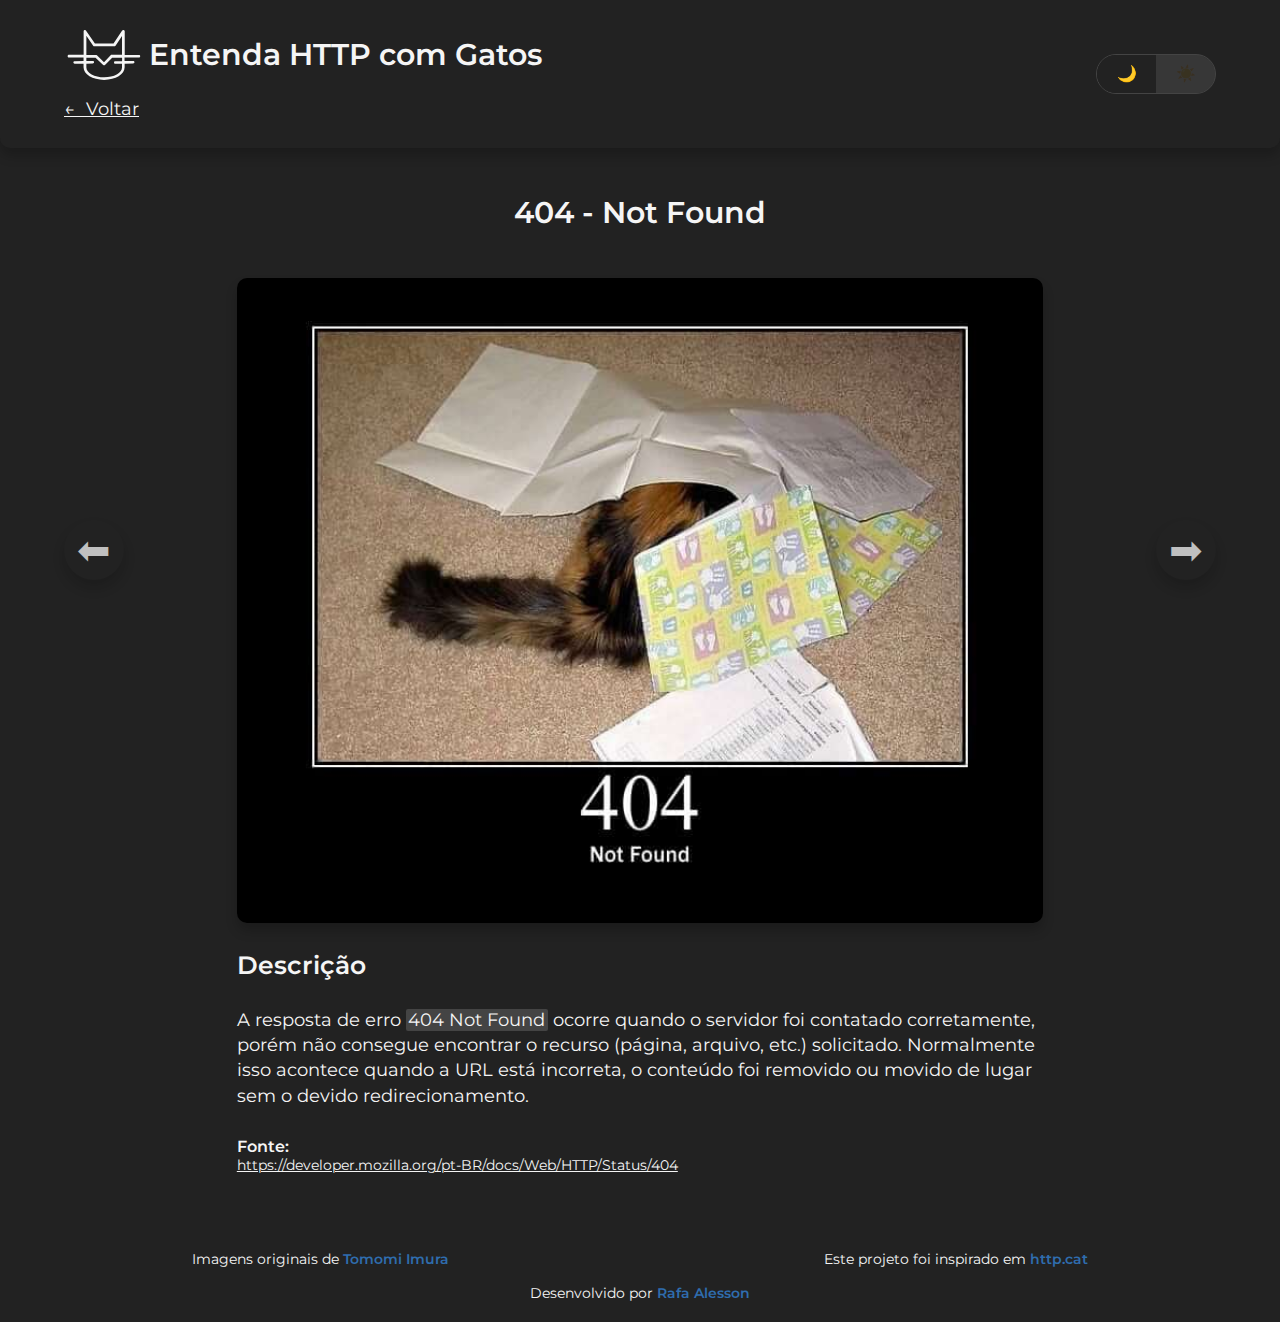
==== commit 93f364e4: "ajustes finais no footer" ====
--- a/src/status/status.html
+++ b/src/status/status.html
@@ -76,7 +76,7 @@
   <footer id="rodape">
     <!-- Seção sobre créditos e inspiração (movimento horizontal) -->
     <section aria-label="Créditos e inspirações">
-      <div id="rodape-moves" role="marquee" aria-label="Rolagem contínua de informações">
+      <div id="rodape-moves-status" role="marquee" aria-label="Rolagem contínua de informações">
         <div class="moving-content">
           <!-- Primeiro crédito: imagens originais -->
               <a href="https://x.com/girlie_mac" 
--- a/src/css/status-descricao.css
+++ b/src/css/status-descricao.css
@@ -5,6 +5,7 @@
   margin-bottom: 2rem;
   border-left: 3px solid var(--vermelho);
   border-right: 3px solid var(--vermelho);
+  color: var(--branco-bg);
 }
 
 .nota-importante{
@@ -14,6 +15,7 @@
   margin-bottom: 2rem;
   border-left: 3px solid var(--amarelo);
   border-right: 3px solid var(--amarelo);
+  color: var(--branco-bg);
 }
 
 .nota-azul{
@@ -23,6 +25,7 @@
   border-radius: 1rem;
   border-left: 3px solid var(--azul);
   border-right: 3px solid var(--azul);
+  color: var(--branco-bg);
 }
 
 .nota-amarela{
@@ -31,6 +34,7 @@
   border-radius: 1rem;
   border-left: 3px solid var(--amarelo);
   border-right: 3px solid var(--amarelo);
+  color: var(--branco-bg);
 }
 
 .nota-cinza{
@@ -38,6 +42,7 @@
   border-radius: 1rem;
   border-left: 3px solid var(--cinza);
   border-right: 3px solid var(--cinza);
+  color: var(--text-color);
 }
 
 .descricao-H2 {
--- a/src/css/footer.css
+++ b/src/css/footer.css
@@ -16,6 +16,14 @@
 /* Container que esconde a “largura” e permite o movimento interno */
 #rodape-moves {
   width: 90vw; 
+  overflow: hidden;
+  display: flex;
+  align-items: center;
+  justify-content: center;
+}
+
+#rodape-moves-status{
+  width: 70vw; 
   overflow: hidden;
   display: flex;
   align-items: center;
@@ -52,9 +60,6 @@
 
 /* Para telas até 768px */
 @media (max-width: 768px) {
-  #rodape-moves {
-    padding: 0;
-  }
   .moving-content {
     animation: marquee 12s linear infinite;
     gap: 15rem; 
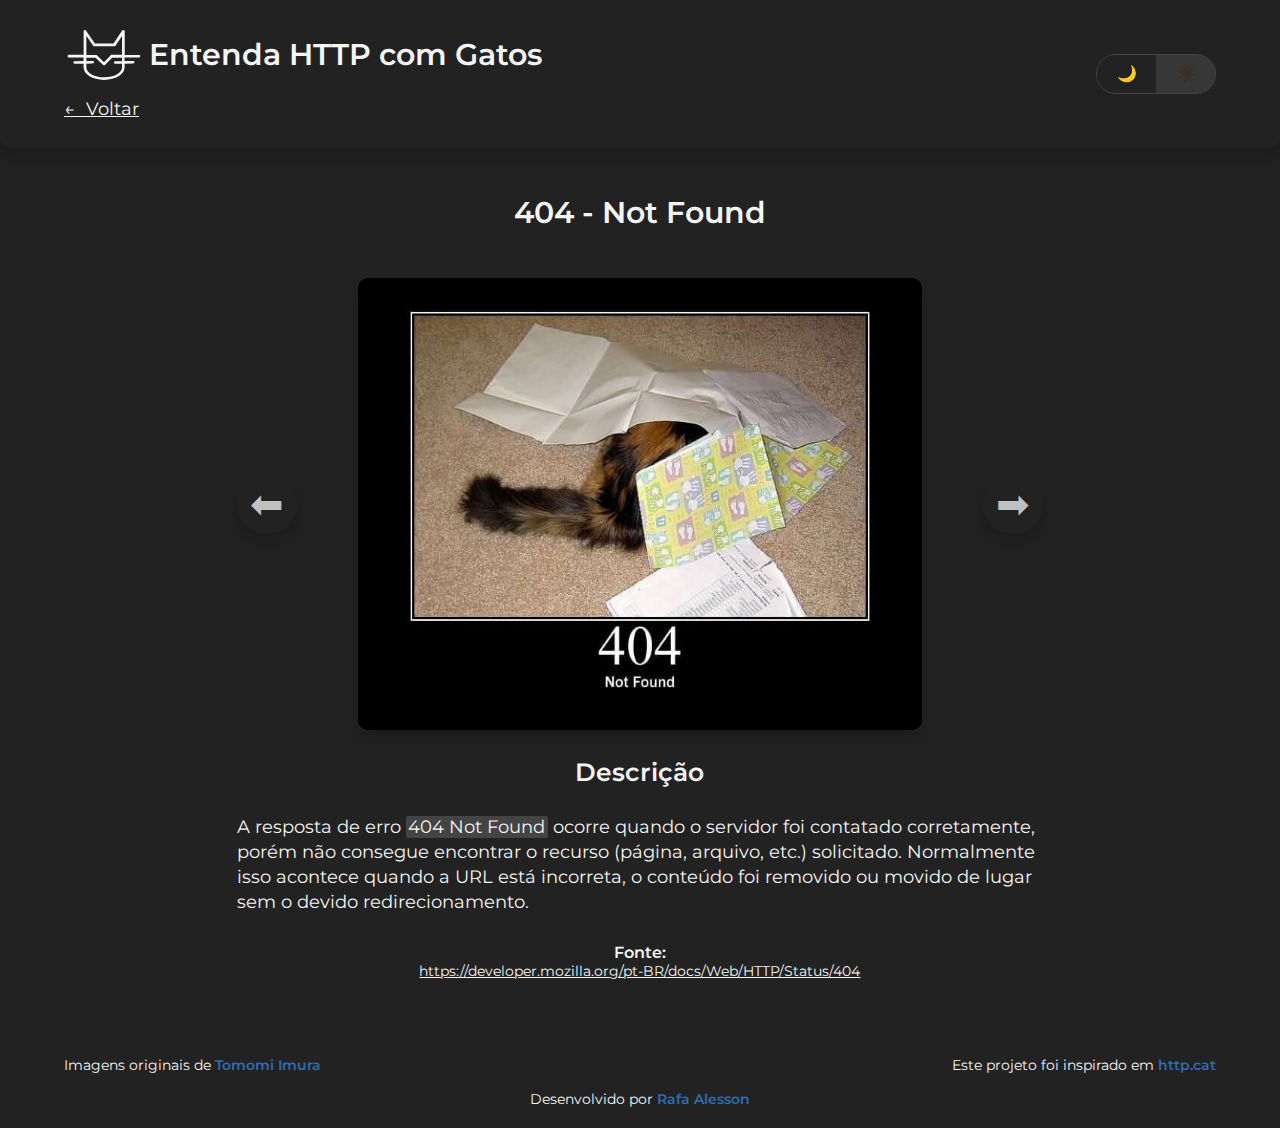
==== commit 23e68b92: "ajustes no status" ====
--- a/src/status/status.html
+++ b/src/status/status.html
@@ -34,15 +34,15 @@
       <section id="logo-section">
         <div id="logo-h1-container">
           <svg version="1.1" class="httpcat_logo" xmlns="http://www.w3.org/2000/svg" x="0px" y="0px" width="80px"
-          height="55px" viewBox="0 0 80 55">
-          <path fill="#F5F5F5"
-            d="M78.6,27.4H62.8V1.5c0-0.7-0.6-1.3-1.2-1.4c-0.6-0.2-1.4,0.1-1.8,0.6l-9.3,14.2H30L20.1,0.6c-0.4-0.5-1-0.8-1.6-0.6 c-0.6,0.2-0.9,0.8-0.9,1.4v25.9H1.4c-0.8,0-1.4,0.7-1.4,1.5c0,0.8,0.6,1.5,1.4,1.5h16.1v3.8l-9.8,0.2c0,0,0,0,0,0 c-0.8,0-1.4,0.5-1.4,1.3c0,0.8,0.6,1.4,1.4,1.4l9.8,0v4.1c0,7.7,9.9,13.8,22.6,13.8s22.6-6.1,22.6-13.8v-4.1l9.4-0.2c0,0,0,0,0,0 c0.8,0,1.4-0.5,1.4-1.3c0-0.8-0.6-1.4-1.4-1.4l-9.5,0v-3.8h15.8c0.8,0,1.4-0.7,1.4-1.5C80,28.1,79.4,27.4,78.6,27.4z M20.6,6.3 l7.5,11c0.3,0.4,0.6,0.6,1.1,0.6h22.1c0.5,0,1.1-0.3,1.4-0.7l7.1-10.7v20.8H48.3c-0.4,0-0.8,0.1-1,0.4L40,35.5l-7.8-7.7 c-0.3-0.3-0.6-0.4-1-0.4H20.6V6.3z M59.8,34.3l-7.4,0.2c0,0,0,0,0,0c-0.8,0-1.4,0.5-1.4,1.3c0,0.8,0.6,1.4,1.4,1.4l7.4,0v4.1 c0,5.9-9,10.8-19.6,10.8S20.6,47,20.6,41.2v-4.1l7.1-0.2c0,0,0,0,0,0c0.8,0,1.4-0.5,1.4-1.3c0-0.8-0.6-1.4-1.4-1.4l-7.1,0v-3.8h10.1 l8.4,8.2c0.3,0.3,0.6,0.3,1,0.3c0,0,0,0,0,0c0.4,0,0.8-0.1,1-0.3l7.9-8.2h10.9V34.3z">
-          </path>
-        </svg>
+            height="55px" viewBox="0 0 80 55">
+            <path fill="#F5F5F5"
+              d="M78.6,27.4H62.8V1.5c0-0.7-0.6-1.3-1.2-1.4c-0.6-0.2-1.4,0.1-1.8,0.6l-9.3,14.2H30L20.1,0.6c-0.4-0.5-1-0.8-1.6-0.6 c-0.6,0.2-0.9,0.8-0.9,1.4v25.9H1.4c-0.8,0-1.4,0.7-1.4,1.5c0,0.8,0.6,1.5,1.4,1.5h16.1v3.8l-9.8,0.2c0,0,0,0,0,0 c-0.8,0-1.4,0.5-1.4,1.3c0,0.8,0.6,1.4,1.4,1.4l9.8,0v4.1c0,7.7,9.9,13.8,22.6,13.8s22.6-6.1,22.6-13.8v-4.1l9.4-0.2c0,0,0,0,0,0 c0.8,0,1.4-0.5,1.4-1.3c0-0.8-0.6-1.4-1.4-1.4l-9.5,0v-3.8h15.8c0.8,0,1.4-0.7,1.4-1.5C80,28.1,79.4,27.4,78.6,27.4z M20.6,6.3 l7.5,11c0.3,0.4,0.6,0.6,1.1,0.6h22.1c0.5,0,1.1-0.3,1.4-0.7l7.1-10.7v20.8H48.3c-0.4,0-0.8,0.1-1,0.4L40,35.5l-7.8-7.7 c-0.3-0.3-0.6-0.4-1-0.4H20.6V6.3z M59.8,34.3l-7.4,0.2c0,0,0,0,0,0c-0.8,0-1.4,0.5-1.4,1.3c0,0.8,0.6,1.4,1.4,1.4l7.4,0v4.1 c0,5.9-9,10.8-19.6,10.8S20.6,47,20.6,41.2v-4.1l7.1-0.2c0,0,0,0,0,0c0.8,0,1.4-0.5,1.4-1.3c0-0.8-0.6-1.4-1.4-1.4l-7.1,0v-3.8h10.1 l8.4,8.2c0.3,0.3,0.6,0.3,1,0.3c0,0,0,0,0,0c0.4,0,0.8-0.1,1-0.3l7.9-8.2h10.9V34.3z">
+            </path>
+          </svg>
 
-        <h1 id="http-titulo">Entenda HTTP com Gatos</h1>
+          <h1 id="http-titulo">Entenda HTTP com Gatos</h1>
         </div>
-        
+
         <div class="back-btn">
           <a href="../../index.html" id="voltar">← <strong>Voltar</strong></a>
         </div>
@@ -56,59 +56,51 @@
   </header>
 
   <main id="main-conteudo-status">
-    <button type="button" id="btn-prev" class="btn-seta">&#x2B05;</button>
-
     <section class="conteudo-status">
       <h1 id="status-code-title"></h1>
 
-      <img id="status-code-image" alt="imagem do gato correspondente ao status" />
+      <div id="status-foto-container">
+        <button type="button" id="btn-prev" class="btn-seta">&#x2B05;</button>
 
+        <img id="status-code-image" alt="imagem do gato correspondente ao status" />
+
+        <button type="button" id="btn-next" class="btn-seta">&#x27A1;</button>
+      </div>
+      
       <h2 class="descricao-H2">Descrição</h2>
       <div id="status-code-description"></div>
 
       <h3 class="fonte-H3">Fonte:</h3>
       <a id="status-code-source" href="#" target="_blank"></a>
     </section>
-
-    <button type="button" id="btn-next" class="btn-seta">&#x27A1;</button>
   </main>
 
   <footer id="rodape">
     <!-- Seção sobre créditos e inspiração (movimento horizontal) -->
     <section aria-label="Créditos e inspirações">
-      <div id="rodape-moves-status" role="marquee" aria-label="Rolagem contínua de informações">
+      <div id="rodape-moves" role="marquee" aria-label="Rolagem contínua de informações">
         <div class="moving-content">
           <!-- Primeiro crédito: imagens originais -->
-              <a href="https://x.com/girlie_mac" 
-               target="_blank" 
-               rel="noopener noreferrer" 
-               class="footer-text" 
-               id="autora-fotos">
-               Imagens originais de <i class="link">Tomomi Imura</i>
-            </a>
-  
-          <!-- Segundo crédito: fonte de inspiração -->           
-              <a href="https://http.cat" 
-               target="_blank" 
-               rel="noopener noreferrer" 
-               class="footer-text" 
-               id="inspired">
-               Este projeto foi inspirado em <i class="link">http.cat</i>
-            </a>
+          <a href="https://x.com/girlie_mac" target="_blank" rel="noopener noreferrer" class="footer-text"
+            id="autora-fotos">
+            Imagens originais de <i class="link">Tomomi Imura</i>
+          </a>
+
+          <!-- Segundo crédito: fonte de inspiração -->
+          <a href="https://http.cat" target="_blank" rel="noopener noreferrer" class="footer-text" id="inspired">
+            Este projeto foi inspirado em <i class="link">http.cat</i>
+          </a>
         </div>
       </div>
     </section>
 
     <!-- Seção sobre o autor do projeto -->
     <section aria-label="Informações sobre o autor">
-      <a href="https://linkedin.com/in/rafael-alesson" 
-         target="_blank" 
-         rel="noopener noreferrer" 
-         class="footer-text" 
-         id="autor">
-         Desenvolvido por <i class="link">Rafa Alesson</i> 
+      <a href="https://linkedin.com/in/rafael-alesson" target="_blank" rel="noopener noreferrer" class="footer-text"
+        id="autor">
+        Desenvolvido por <i class="link">Rafa Alesson</i>
       </a>
-  </section>
+    </section>
   </footer>
 </body>
 
--- a/src/css/status.css
+++ b/src/css/status.css
@@ -2,7 +2,7 @@
   width: 90%;
   display: flex;
   align-items: center;
-  justify-content: space-between;
+  justify-content: center;
 }
 
 .btn-seta{
@@ -10,8 +10,6 @@
   height: 6rem;
   width: 6rem;
   cursor: pointer;
-  position: relative;
-  top: -15rem;
   box-shadow: 0 8px 12px rgba(0, 0, 0, 0.2);
   border-radius: 50%;
   opacity: .75;
@@ -30,10 +28,20 @@
   width: 70%;
   display: flex;
   flex-direction: column;
+  align-items: center;
+  justify-content: center;
+}
+
+#status-foto-container{
+  width: 100%;
+  display: flex;
+  align-items: center;
+  justify-content: space-between;
+  
 }
 
 #status-code-image{
-  width: 100%;
+  width: 70%;
   height: auto;
   border-radius: 1rem;
   box-shadow: 0 8px 12px rgba(0, 0, 0, 0.2);
@@ -86,15 +94,6 @@
   font-size: 3rem;
   height: 5rem;
   width: 5rem;
-  top: -20rem;
-}
-
-#btn-prev{
-  left: -1rem;
-}
-
-#btn-next{
-right: -1rem;
 }
 
 }
@@ -116,13 +115,4 @@
   width: 4rem;
 }
 
-#btn-prev{
-  left: 0;
-}
-
-#btn-next{
-right: 0;
-}
-
-
 }--- a/src/css/footer.css
+++ b/src/css/footer.css
@@ -1,5 +1,5 @@
 #rodape {
-  width: 100%;
+  width: 90%;
   display: flex;
   flex-direction: column;
   align-items: center;
@@ -16,14 +16,6 @@
 /* Container que esconde a “largura” e permite o movimento interno */
 #rodape-moves {
   width: 90vw; 
-  overflow: hidden;
-  display: flex;
-  align-items: center;
-  justify-content: center;
-}
-
-#rodape-moves-status{
-  width: 70vw; 
   overflow: hidden;
   display: flex;
   align-items: center;
@@ -67,6 +59,10 @@
   .footer-text {
     font-size: 1.3rem;
   }
+
+  #rodape-moves-status{
+    width: 80vw; 
+  }
 }
 
 /* Para telas até 480px */
@@ -74,6 +70,7 @@
   .moving-content {
     animation: marquee 10s linear infinite;
   }
+  
   .footer-text {
     font-size: 1.2rem;
   }
